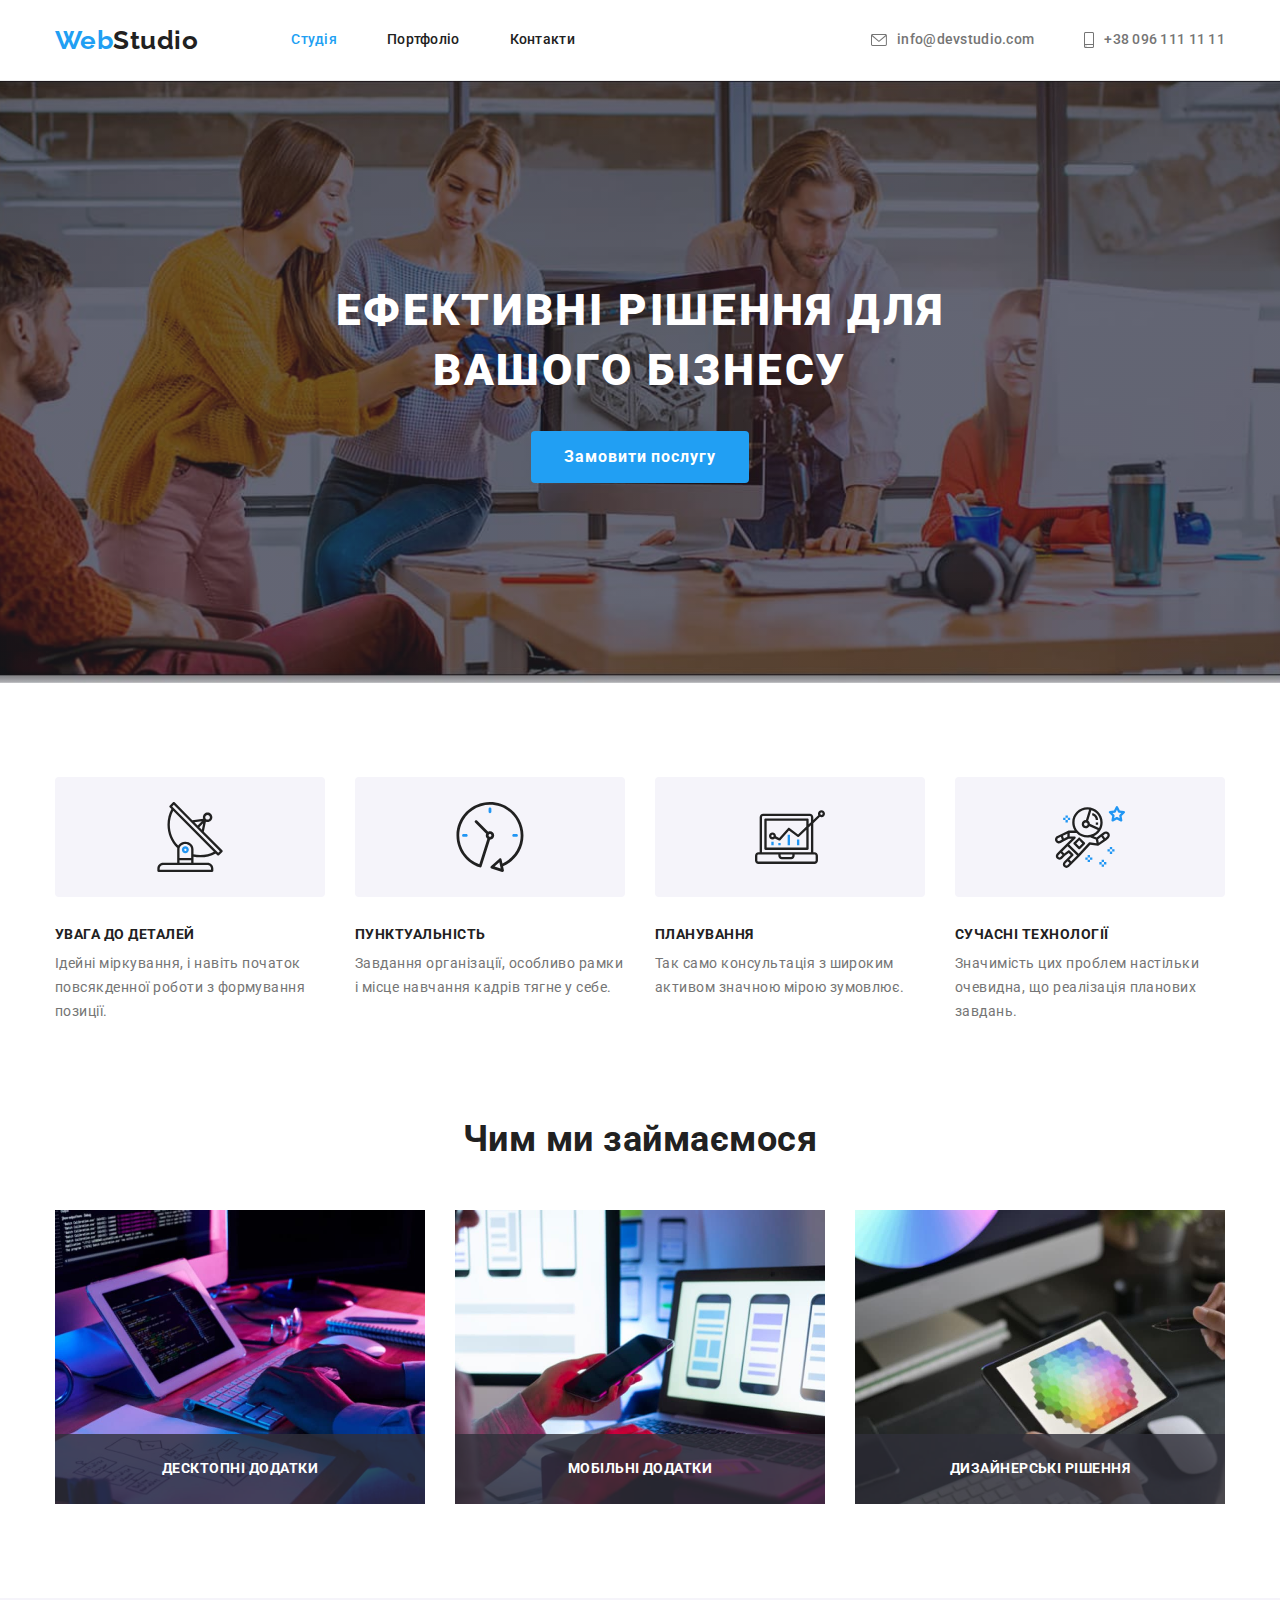
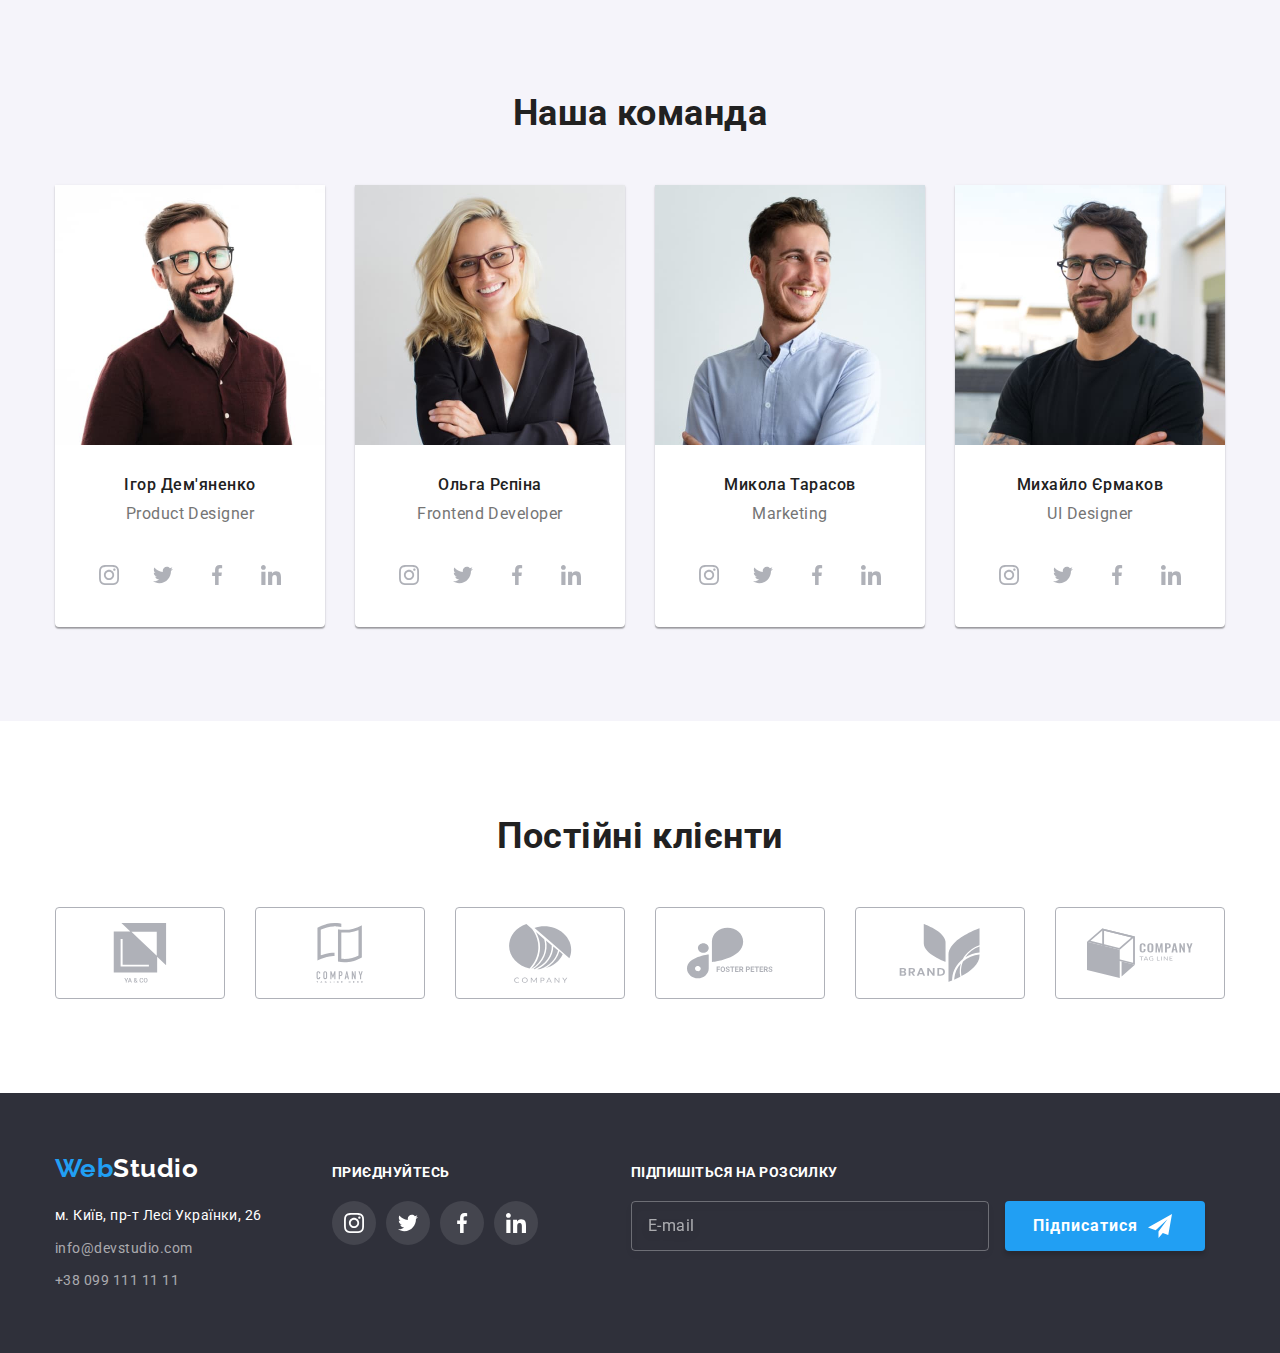
==== index.html @ 3ca6e28e "1" ====
<!DOCTYPE html>
<html lang="uk">
  <head>
    <meta charset="UTF-8" />
    <meta http-equiv="X-UA-Compatible" content="IE=edge" />
    <meta name="viewport" content="width=device-width, initial-scale=1.0" />
    <title>Document</title>
    <link
      href="https://fonts.googleapis.com/css2?family=Raleway:wght@700&family=Roboto:wght@400;500;700;900&display=swap"
      rel="stylesheet"
    />
    <link
      rel="stylesheet"
      href="https://cdnjs.cloudflare.com/ajax/libs/modern-normalize/1.1.0/modern-normalize.min.css"
    />
    <link rel="stylesheet" href="./css/style.css" />
  </head>

  <body class="body">
    <header class="header">
      <div class="container main-nav">
        <nav class="navigation">
          <a href="./index.html" lang="en" class="logo"
            >Web<span class="logo-header">Studio</span></a
          >
          <ul class="site-nav list">
            <li class="item">
              <a href="./index.html" class="link current">Студія</a>
            </li>
            <li class="item">
              <a href="./portfolio.html" class="link">Портфоліо</a>
            </li>
            <li class="item"><a href="#" class="link">Контакти</a></li>
          </ul>
        </nav>
        <ul class="auth-nav list">
          <li class="mail-item item">
            <a class="link" href="mailto:info@devstudio.com">
              <svg class="mail-icon" width="16" height="12">
                <use href="./images/symbol-defs.svg#icon-envelope"></use>
              </svg>
              info@devstudio.com</a
            >
          </li>
          <li class="smartphone-item item">
            <a class="link" href="tel:+380961111111">
              <svg class="smartphone-icon" width="10" height="16">
                <use href="./images/symbol-defs.svg#icon-smartphone"></use>
              </svg>
              +38 096 111 11 11</a
            >
          </li>
        </ul>
      </div>
    </header>
    <main>
      <!--Секція герой-->

      <section class="hero section overlay">
        <h1 class="hero-title">Ефективні рішення для вашого бізнесу</h1>
        <button type="button" class="hero-button" data-modal-open>Замовити послугу</button>
      </section>
      

      <section class="benefits section">
        <div class="container">
          <h2 class="visually-hidden">Наші переваги</h2>
          <ul class="list">
            <li class="item">
              <div class="benefits-background">
                <svg class="benefits-icon" height="70" width="70">
                  <use href="./images/symbol-defs.svg#icon-antenna"></use>
                </svg>
              </div>
              <h3 class="caption">Увага до деталей</h3>
              <p class="caption-text">
                Ідейні міркування, і навіть початок повсякденної роботи з
                формування позиції.
              </p>
            </li>
            <li class="item">
              <div class="benefits-background">
                <svg class="benefits-icon" height="70" width="70">
                  <use href="./images/symbol-defs.svg#icon-clock"></use>
                </svg>
              </div>
              <h3 class="caption">Пунктуальність</h3>
              <p class="caption-text">
                Завдання організації, особливо рамки і місце навчання кадрів
                тягне у себе.
              </p>
            </li>
            <li class="item">
              <div class="benefits-background">
                <svg class="benefits-icon" height="70" width="70">
                  <use href="./images/symbol-defs.svg#icon-diagram"></use>
                </svg>
              </div>
              <h3 class="caption">Планування</h3>
              <p class="caption-text">
                Так само консультація з широким активом значною мірою зумовлює.
              </p>
            </li>

            <li class="item">
              <div class="benefits-background">
                <svg class="benefits-icon" height="70" width="70">
                  <use href="./images/symbol-defs.svg#icon-astronaut"></use>
                </svg>
              </div>
              <h3 class="caption">Сучасні технології</h3>
              <p class="caption-text">
                Значимість цих проблем настільки очевидна, що реалізація
                планових завдань.
              </p>
            </li>
          </ul>
        </div>
      </section>

      <section class="feature section">
        <div class="container">
          <h2 class="feature-title">Чим ми займаємося</h2>

          <ul class="list">
            <li class="item">
              <div class="cover-text"><img
                src="./images/img1.jpg"
                alt="Працівник пише код на комп'ютері."
                width="370"
              />
              <p class="top-text">Десктопні додатки</p>
            </div>
            </li>
            <li class="item">
              <div class="cover-text"><img
                src="./images/img2.jpg"
                alt="Працівник займаться мобільним програмуванням."
                width="370"
              />
              <p class="top-text">Мобільні додатки</p></div>    
            </li>
            <li class="item">
              <div class="cover-text"><img
                src="./images/img3.jpg"
                alt="Працівник вибирає колір на палітрі кольорів."
                width="370"
              />
              <p class="top-text">Дизайнерські рішення</p></div>
            </li>
          </ul>
        </div>
      </section>

      <section class="team section">
        <div class="container">
          <h2 class="team-title">Наша команда</h2>
          <ul class="list">
            <li class="card">
              <img
                class="photo"
                src="./images/ihord.jpg"
                width="270"
                alt="Ігор Дем'яненко"
              />
              <h3 class="title">Ігор Дем'яненко</h3>
              <p lang="en" class="text">Product Designer</p>

              <ul class="social-link-list list">
                <li class="social-link-item">
                  <a class="social-link link" href="">
                    <svg class="social-link-icon" width="20" height="20">
                      <use href="./images/symbol-defs.svg#icon-instagram"></use>
                    </svg>
                  </a>
                </li>
                <li class="social-link-item">
                  <a class="social-link link" href="">
                    <svg class="social-link-icon" width="20" height="20">
                      <use href="./images/symbol-defs.svg#icon-twitter"></use>
                    </svg>
                  </a>
                </li>
                <li class="social-link-item">
                  <a class="social-link link" href="">
                    <svg class="social-link-icon" width="20" height="20">
                      <use href="./images/symbol-defs.svg#icon-facebook"></use>
                    </svg>
                  </a>
                </li>
                <li class="social-link-item">
                  <a class="social-link link" href="">
                    <svg class="social-link-icon" width="20" height="20">
                      <use href="./images/symbol-defs.svg#icon-linkedin"></use>
                    </svg>
                  </a>
                </li>
              </ul>
            </li>
            <li class="card">
              <img
                class="photo"
                src="./images/olharep.jpg"
                width="270"
                alt="Ольга Рєпіна"
              />
              <h3 class="title">Ольга Рєпіна</h3>
              <p lang="en" class="text">Frontend Developer</p>
              <ul class="social-link-list list">
                <li class="social-link-item">
                  <a class="social-link link" href="">
                    <svg class="social-link-icon" width="20" height="20">
                      <use href="./images/symbol-defs.svg#icon-instagram"></use>
                    </svg>
                  </a>
                </li>
                <li class="social-link-item">
                  <a class="social-link link" href="">
                    <svg class="social-link-icon" width="20" height="20">
                      <use href="./images/symbol-defs.svg#icon-twitter"></use>
                    </svg>
                  </a>
                </li>
                <li class="social-link-item">
                  <a class="social-link link" href="">
                    <svg class="social-link-icon" width="20" height="20">
                      <use href="./images/symbol-defs.svg#icon-facebook"></use>
                    </svg>
                  </a>
                </li>
                <li class="social-link-item">
                  <a class="social-link link" href="">
                    <svg class="social-link-icon" width="20" height="20">
                      <use href="./images/symbol-defs.svg#icon-linkedin"></use>
                    </svg>
                  </a>
                </li>
              </ul>
            </li>
            <li class="card">
              <img
                class="photo"
                src="./images/mykolatarasov.jpg"
                width="270"
                alt="Микола Тарасов"
              />
              <h3 class="title">Микола Тарасов</h3>
              <p lang="en" class="text">Marketing</p>
              <ul class="social-link-list list">
                <li class="social-link-item">
                  <a class="social-link link" href="">
                    <svg class="social-link-icon" width="20" height="20">
                      <use href="./images/symbol-defs.svg#icon-instagram"></use>
                    </svg>
                  </a>
                </li>
                <li class="social-link-item">
                  <a class="social-link link" href="">
                    <svg class="social-link-icon" width="20" height="20">
                      <use href="./images/symbol-defs.svg#icon-twitter"></use>
                    </svg>
                  </a>
                </li>
                <li class="social-link-item">
                  <a class="social-link link" href="">
                    <svg class="social-link-icon" width="20" height="20">
                      <use href="./images/symbol-defs.svg#icon-facebook"></use>
                    </svg>
                  </a>
                </li>
                <li class="social-link-item">
                  <a class="social-link link" href="">
                    <svg class="social-link-icon" width="20" height="20">
                      <use href="./images/symbol-defs.svg#icon-linkedin"></use>
                    </svg>
                  </a>
                </li>
              </ul>
            </li>
            <li class="card">
              <img
                class="photo"
                src="./images/myhailojerm.jpg"
                width="270"
                alt="Михайло Єрмаков"
              />
              <h3 class="title">Михайло Єрмаков</h3>
              <p lang="en" class="text">UI Designer</p>
              <ul class="social-link-list list">
                
                <li class="social-link-item">
                  <a class="social-link link" href="">
                    <svg class="social-link-icon" width="20" height="20">
                      <use href="./images/symbol-defs.svg#icon-instagram"></use>
                    </svg>
                  </a>
                </li>
                <li class="social-link-item">
                  <a class="social-link link" href="">
                    <svg class="social-link-icon" width="20" height="20">
                      <use href="./images/symbol-defs.svg#icon-twitter"></use>
                    </svg>
                  </a>
                </li>
                <li class="social-link-item">
                  <a class="social-link link" href="">
                    <svg class="social-link-icon" width="20" height="20">
                      <use href="./images/symbol-defs.svg#icon-facebook"></use>
                    </svg>
                  </a>
                </li>
                <li class="social-link-item">
                  <a class="social-link link" href="">
                    <svg class="social-link-icon" width="20" height="20">
                      <use href="./images/symbol-defs.svg#icon-linkedin"></use>
                    </svg>
                  </a>
                </li>
              </ul>
            </li>
          </ul>
        </div>
      </section>

      <section class="clients section">
        <div class="container">
          <h2 class="clients-title" lang="uk">Постійні клієнти</h2>
          <ul class="clients-list list">
            <li class="clients-item">
              <a
                class="clients-link"
                href=""
                target="_blank"
                rel="noopener noreferrer"
              >
                <svg class="clients-icon" width="106" height="60">
                  <use href="./images/symbol-defs.svg#icon-group"></use>
                </svg>
              </a>
            </li>
            <li class="clients-item">
              <a
                class="clients-link"
                href=""
                target="_blank"
                rel="noopener noreferrer"
              >
                <svg class="clients-icon" width="106" height="60">
                  <use href="./images/symbol-defs.svg#icon-group1"></use>
                </svg>
              </a>
            </li>
            <li class="clients-item">
              <a
                class="clients-link"
                href=""
                target="_blank"
                rel="noopener noreferrer"
              >
                <svg class="clients-icon" width="106" height="60">
                  <use href="./images/symbol-defs.svg#icon-group2"></use>
                </svg>
              </a>
            </li>
            <li class="clients-item">
              <a
                class="clients-link"
                href=""
                target="_blank"
                rel="noopener noreferrer"
              >
                <svg class="clients-icon" width="106" height="60">
                  <use href="./images/symbol-defs.svg#icon-group3"></use>
                </svg>
              </a>
            </li>
            <li class="clients-item">
              <a
                class="clients-link"
                href=""
                target="_blank"
                rel="noopener noreferrer"
              >
                <svg class="clients-icon" width="106" height="60">
                  <use href="./images/symbol-defs.svg#icon-group4"></use>
                </svg>
              </a>
            </li>
            <li class="clients-item">
              <a
                class="clients-link"
                href=""
                target="_blank"
                rel="noopener noreferrer"
              >
                <svg class="clients-icon" width="106" height="60">
                  <use href="./images/symbol-defs.svg#icon-group5"></use>
                </svg>
              </a>
            </li>
          </ul>
        </div>
      </section>
    </main>

    <footer class="footer">
      <div class="container footer-wrapper">
        <div class="footer-container">
          <h2 class="section-title" hidden>Наші контакти</h2>
          <a href="./index.html" lang="en" class="logo"
            >Web<span class="logo-footer">Studio</span></a
          >
          <address class="adress">
            <ul class="list">
              <li class="item">
                <a
                  class="street"
                  href="https://goo.gl/maps/CPtrU1FHBa2aNyZL9"
                  target="_blank"
                  rel="noopener noreferrer nofollow"
                  >м. Київ, пр-т Лесі Українки, 26</a
                >
              </li>
              <li class="item">
                <a
                  class="contacts"
                  href="mailto:info@example.com"
                  target="_blank"
                  rel="noopener noreferrer nofollow"
                  lang="en"
                  >info@devstudio.com</a
                >
              </li>
              <li class="item">
                <a
                  class="contacts"
                  href="tel:+380991111111"
                  target="_blank"
                  rel="noopener noreferrer nofollow"
                  >+38 099 111 11 11</a
                >
              </li>
            </ul>
          </address>
        </div>
        <div class="action">
          <p class="action-title">Приєднуйтесь</p>
          <ul class="action-list list">
            <li class="action-item">
              <a
                class="action-link"
                href=""
                target="_blank"
                rel="noopener noreferrer"
              >
                <svg class="action-icon" height="20" width="20">
                  <use href="./images/symbol-defs.svg#icon-instagram"></use>
                </svg>
              </a>
            </li>
            <li class="action-item">
              <a
                class="action-link"
                href=""
                target="_blank"
                rel="noopener noreferrer"
              >
                <svg class="action-icon" height="20" width="20">
                  <use href="./images/symbol-defs.svg#icon-twitter"></use>
                </svg>
              </a>
            </li>
            <li class="action-item">
              <a
                class="action-link"
                href=""
                target="_blank"
                rel="noopener noreferrer"
              >
                <svg class="action-icon" height="20" width="20">
                  <use href="./images/symbol-defs.svg#icon-facebook"></use>
                </svg>
              </a>
            </li>
            <li class="action-item">
              <a
                class="action-link"
                href=""
                target="_blank"
                rel="noopener noreferrer"
              >
                <svg class="action-icon" height="20" width="20">
                  <use href="./images/symbol-defs.svg#icon-linkedin"></use>
                </svg>
              </a>
            </li>
          </ul>
        </div>
        <div class="form-subscribe">
          <p class="footer-form-text">Підпишіться на розсилку</p>
          <form class="footer-form">
              <input type="email" class="footer-email-input" name="footer-email" placeholder="E-mail" required>
            <button type="submit" class="input-btn">Підписатися
              <svg class="footer-subscribe-icon" width="24" height="24">
                <use href="./images/symbol-defs.svg#icon-send"></use>
              </svg>
            </button>
          </form>
        </div>
      </div>
    </footer>

    <div class="backdrop is-hidden" data-modal>
      <div class="modal">
        <button type="button" class="modal-btn" data-modal-close>
          <svg class="modal-close-icon" width="18" height="18">
            <use href="./images/symbol-defs.svg#icon-close-black">
            </use>
          </svg>
        </button>
        <p class="modal-title">Залиште свої дані, ми вам передзвонимо</p>
        <form class="form">
          <label class="modal-label">
            <span class="input-wrap">
              <span class="modal-label-text">Ім'я</span>
            <input type="text" class="modal-input"name="user-name" required>
            <svg class="modal-input-icon" width="18" height="18">
              <use href="./images/symbol-defs.svg#icon-person-input"></use>
            </svg>
            </span>
            
          </label>
          <label class="modal-label">
            <span class="input-wrap">
              <span class="modal-label-text">Телефон</span>
            <input type="tel" class="modal-input"name="user-phone" required>
            <svg class="modal-input-icon" width="18" height="18">
              <use href="./images/symbol-defs.svg#icon-phone-input"></use>
            </svg>
            </span>
            
          </label>
          <label class="modal-label">
            <span class="input-wrap">
              <span class="modal-label-text">Пошта</span>
            <input type="email" class="modal-input"name="user-email" required>
            <svg class="modal-input-icon" width="18" height="18">
              <use href="./images/symbol-defs.svg#icon-email-input"></use>
            </svg>
            </span>
          </label>
          <label class="modal-label">
            <span class="modal-label-text">Коментар</span>
            <textarea name="user-text" placeholder="Введіть текст" class="modal-comment"></textarea>

            <input type="checkbox" class="input-check visually-hidden" name="policy" value="true" id="privacy">
            <label for="privacy" class="check-text">
              <span class="check-wrap">
                <svg class="check-icon" width="16" height="15">
                <use href="./images/symbol-defs.svg#icon-check"></use>
              </svg>
            </span>Погоджуюся з розсилкою та приймаю<span class="accent-check-text"> Умови договору </span></label>
          </label>

          <button type="submit" class="modal-submit-btn">Відправити</button>
        </form>
      </div>
    </div>
    <script src="./js/modal.js"></script>
  </body>
</html>
---- css/style.css ----
/* колір основного тексту #212121 */
/* другорядний колір тексту #757575 */
/* білий колір тексту #FFFFFF  */
/*синый колір тексту (акцент) #2196F3 */
/* колір фону навігації #FFFFFF */
/* колір фону секції герой #2F303A*/
/* колір фону чим ми займаємося #F5F5F5 */
/* колір фону наша команда #F5F4FA */
/* колір фону футера #2F303A*/
/* колір фону кнопки-герой #2196F3 */
/* колір фону кнопки-герой при hover & focus #188CE8 */

/* кастомні властивості(root), або CSS змінні.
В них можназберігати певні значення.
Додаються на початку документа
(для зручності зміни кольорів або іншого,
 шоб не змінювати це вручну) */

/*  letter-spacing for main page
 nav-0.02em;
 hero-0.06em;
 main-0.03em;
 footer-0.03em;
 
 letter-spacing for portfolio
 nav-0.02em;
 main-0.03em;
 footer-0.03em;
 */

/* Набір шрифтів 
 Robotto
 400
 500
 700
 900 */
/* --------------------CSS ЗМІННІ---------------------------- */
:root {
  --primary-text-color: #212121;
  --title-text-color: #757575;
  --accent-color: #219ff3;
  --background-color: #ffffff;
  --footer-text-color: #2f303a;
  --hero-background-color: #2f303a;
  --hero-text-color: #ffffff;
  --logo-white-text-color: #ffffff;
  --contacts-text-color: rgba(255, 255, 255, 0.6);
  --team-background-color: #f5f4fa;
  --hover-hero-button: #188ce8;
  --outline-color: 2px solid tomato;
  --header-border-bottom: #ececec;
  --timing-function: 250ms cubic-bezier(0.4, 0, 0.2, 1);
}

.body {
  font-family: "Roboto", sans-serif;
  background-color: var(--background-color);
  color: var(--primary-text-color);
  letter-spacing: 0.03em;
}

html {
  box-sizing: border-box;
}

img {
  display: block;
}

h1,
h2,
h3,
h4,
p,
ul,
li {
  margin: 0;
  padding: 0;
}

img {
  display: block;
}
/* ---------------------------------------------------------------------------

-------------СТИЛЬ-УТИЛІТА ДЛЯ ПРИБИРАННЯ КРАПОК В СПИСКАХ-------------------- */
.list {
  list-style: none;
  /* ---------------- Скидаємо автоматичні марджіни іпаллінги--------- */
  padding: 0;
  margin: 0;
}
/* ------------------------------------------------------------------------

------------------ПАТТЕРН ДЛЯ ПРИХОВУВАННЯ ЗАГОЛОВКІВ------------------------ */
.visually-hidden {
  position: absolute;
  white-space: nowrap;
  width: 1px;
  height: 1px;
  overflow: hidden;
  border: 0;
  padding: 0;
  clip: rect(0 0 0 0);
  clip-path: inset(50%);
  margin: -1px;
}

.container {
  margin-left: auto;
  margin-right: auto;
  width: 1200px;
  padding: 0 15px 0 15px;
  /* outline: var(--outline-color); */
}

.section {
  padding-top: 94px;
  padding-bottom: 94px;
}
/* ------------------------------------------------------------------------

---------------СТИЛІЗАЦІЯ ЛОГОТИПУ----------------------------------------- */
.logo {
  color: var(--accent-color);
  font-family: "Raleway", sans-serif;
  font-weight: 700;
  font-size: 26px;
  line-height: 1.19;
  text-decoration: none;
}
/* -------------------------------------------------------------------------

-------------------НАДАННЯ ЛОГО РІЗНИХ КОЛЬОРІВ---------------------------- */

.logo-header {
  color: var(--primary-text-color);
}
.logo-footer {
  color: var(--logo-white-text-color);
}
/* ---------------------------------------------------------------------------

-------------------НАВІГАЦІЯ ПО САЙТУ-------------------------------------- */

.main-nav {
  display: flex;
  align-items: center;
}

.navigation {
  display: flex;
  align-items: center;
}

.site-nav {
  display: flex;
  margin-left: 93px;
}

.site-nav .link {
  display: block;
  padding: 32px 0 32px 0;
  color: var(--primary-text-color);
  font-weight: 500;
  font-size: 14px;
  line-height: 1.14;
  letter-spacing: 0.02em;
  text-decoration: none;
  transition: var(--timing-function);
}

.site-nav .link.current {
  position: relative;
  color: var(--accent);
}

.link.current::after {
  content: "";
  position: absolute;
  bottom: 0;
  right: 0;
  width: 100%;
  height: 4px;
  background-color: var(--accent-color);
  border-radius: 2px;
  transform: scaleX(0);
  transition: transform var(--timing-function);
}
.link.current:hover::after,
.link.current:focus::after {
  transform: scaleX(1);
}

.site-nav .item:not(:last-child) {
  margin-right: 50px;
}

.auth-nav {
  display: flex;
  margin-left: auto;
}
.auth-nav .item:not(:last-child) {
  margin-right: 50px;
}

.mail-icon {
  fill: currentColor;
  margin-right: 10px;
}

.smartphone-icon {
  fill: currentColor;
  margin-right: 10px;
}

.site-nav .link:hover,
.site-nav .link:focus {
  color: var(--accent-color);
}

.site-nav .link.current {
  color: var(--accent-color);
}

.header {
  border-bottom: 1px solid var(--header-border-bottom);
}

.auth-nav .link {
  display: flex;
  align-items: center;
  color: var(--title-text-color);
  font-weight: 500;
  font-size: 14px;
  line-height: 1.14;
  letter-spacing: 0.02em;
  text-decoration: none;
  transition: var(--timing-function);
}
.auth-nav .link:hover,
.auth-nav .link:focus {
  color: var(--accent-color);
}

/* ----------------------------------------------------------------------------

---------------------MAIN SECTION-HERO BUTTON-HERO----------------------------------------------------- */

.hero {
  padding: 200px 0 200px 0;

  background-color: var(--hero-background-color);
  text-align: center;
}
.overlay {
  max-width: 1600px;
  margin-left: auto;
  margin-right: auto;
  background-image: linear-gradient(
      to right,
      rgba(47, 48, 58, 0.4),
      rgba(47, 48, 58, 0.4)
    ),
    url(../images/Img\ hero\ .jpg);
  background-repeat: no-repeat;
  background-position: center;
  background-size: cover;
}

.hero-title {
  margin: 0 auto;
  margin-bottom: 30px;
  max-width: 696px;

  color: var(--hero-text-color);
  font-weight: 900;
  font-size: 44px;
  line-height: 1.36;
  letter-spacing: 0.06em;
  text-transform: uppercase;
}

/* Кнопка-герой */

.hero-button {
  display: inline-block;
  min-width: 216px;
  border: 1px solid transparent;
  border-color: transparent;
  border-radius: 4px;
  padding: 10px 32px;

  text-align: center;
  font-family: inherit;
  background-color: var(--accent-color);
  color: var(--hero-text-color);
  font-weight: 700;
  font-size: 16px;
  line-height: 1.87;
  letter-spacing: 0.06em;
  cursor: pointer;
  text-decoration: none;
  transition: var(--timing-function);
}
.hero-button:hover,
.hero-button:focus {
  background-color: var(--hover-hero-button);
}

/* ---------- "НАШІ ПЕРЕВАГИ"-------------------------------- */

.benefits .list {
  display: flex;
  flex-wrap: wrap;
  margin-right: -30px;
}

.benefits-background {
  display: flex;
  height: 120px;
  width: 270px;
  background-size: contain;
  background-color: #f5f4fa;
  border-radius: 4px;
  margin-bottom: 30px;
  align-items: center;
  justify-content: center;
}

.benefits .item {
  flex-basis: calc(100% / 4 - 30px);
  margin-right: 30px;
}

.benefits .item:last-child {
  margin-right: 0;
}

.caption {
  margin-bottom: 10px;
  font-weight: 700;
  font-size: 14px;
  line-height: 1.14;
  text-transform: uppercase;
}

.caption-text {
  font-size: 14px;
  line-height: 1.71;
  color: var(--title-text-color);
}

/* ----------------------------------------------------------------------------

----------------------Чим ми займаємося----------------------------- */
.feature.section {
  padding-top: 0;
}

.feature .list {
  display: flex;
}

.feature .item {
  max-width: 370px;
  margin-right: 30px;
}

.feature .item:last-child {
  margin-right: 0;
}

.feature-title,
.team-title {
  margin-bottom: 50px;
  text-align: center;
  color: var(--primary-text-color);
  font-weight: 700;
  font-size: 36px;
  line-height: 1.17;
}

.cover-text {
  position: relative;
  overflow: hidden;
}
.top-text {
  position: absolute;
  width: 370px;
  min-height: 70px;
  background-color: rgba(47, 48, 58, 0.8);
  color: #ffffff;
  font-weight: 700;
  font-size: 14px;
  line-height: 1.14;
  text-align: center;
  text-transform: uppercase;
  padding: 27px 0;
  transform: translateY(-100%);
}
/* -----------------------------------------------------------------------

---------------------Наша команда------------------------------------------ */

.team {
  background-color: var(--team-background-color);
  text-align: center;
}

.team .list {
  display: flex;
}

.team .card {
  background-color: var(--team-background-color);
}

.team .card:not(:last-child) {
  margin-right: 30px;
}

.team .card {
  background-color: var(--background-color);
  box-shadow: 0px 1px 3px rgb(0 0 0 / 12%), 0px 1px 1px rgb(0 0 0 / 14%),
    0px 2px 1px rgb(0 0 0 / 20%);
  border-radius: 0px 0px 4px 4px;
}

.card .photo {
  margin-bottom: 30px;
}
.card .text {
  padding-bottom: 30px;
}
.card.title {
  margin-bottom: 10px;
}

.title {
  font-weight: 500;
  font-size: 16px;
  line-height: 1.19;
  margin-bottom: 10px;
}

.text {
  color: var(--title-text-color);
  font-size: 16px;
  line-height: 1.19;
}

.social-link-list {
  display: flex;
  gap: 10px;
  justify-content: center;
  padding-bottom: 30px;
}
.social-link-item {
  width: 44px;
  height: 44px;
}

.social-link {
  display: flex;
  justify-content: center;
  align-items: center;
  width: 100%;
  height: 100%;
  border-radius: 50%;
  color: #afb1b8;
  transition: var(--timing-function);
}

.social-link-icon {
  fill: currentColor;
}

.social-link:hover,
.social-link:focus {
  background-color: var(--accent-color);
  color: var(--background-color);
}

/* -----------------------Наші клієнти-------------------- */

.clients-title {
  font-weight: 700;
  font-size: 36px;
  line-height: 1.17;
  text-align: center;
  margin-bottom: 50px;
}

.clients-list {
  display: flex;
  justify-content: center;
  gap: 30px;
}
.clients-link {
  display: flex;
  justify-content: center;
  width: 170px;
  height: 92px;
  align-items: center;
  border: 1px solid #afb1b8;
  border-radius: 4px;
  cursor: pointer;
  transition: var(--timing-function);
}

.clients-icon {
  fill: #afb1b8;
  transition: var(--timing-function);
}

.clients-link:hover .clients-icon,
.clients-link:focus .clients-icon {
  fill: var(--accent-color);
}

.clients-link:hover,
.clients-link:focus {
  border-color: var(--accent-color);
}
/* -------------------- Портфоліо----------------------------- */

.portfolio .section {
  background-color: var(--background-color);
}

.button-list {
  display: flex;
  justify-content: center;
  margin-bottom: 50px;
}

.button-list .item:not(:last-child) {
  margin-right: 8px;
}

.button {
  display: inline-block;
  border: 1px solid transparent;
  border-color: transparent;
  border-radius: 4px;
  text-align: center;
  padding: 6px 22px;

  font-family: inherit;
  background-color: var(--team-background-color);
  font-size: 16px;
  line-height: 1.62;
  font-weight: 500;
  letter-spacing: 0.06em;
  cursor: pointer;
  transition: var(--timing-function);
}

.button:hover,
.button:focus {
  background-color: var(--accent-color);
  color: var(--background-color);
}

.filters-title {
  font-weight: 700;
  font-size: 18px;
  line-height: 2;
  letter-spacing: 0.06em;
  margin-bottom: 4px;
}

.filters-text {
  font-size: 16px;
  line-height: 1.87;
  color: var(--title-text-color);
}

.portfolio-list {
  display: flex;
  flex-wrap: wrap;
  gap: 30px;
}

.portfolio-border {
  border: 1px solid #eeeeee;
  border-top: none;
  padding: 20px 24px;
}
.filters {
  display: block;
  text-decoration: none;
  color: var(--primary-text-color);
  transition: var(--timing-function);
}

.overlay-text-wrap {
  position: relative;
  overflow: hidden;
}

.overlay-text {
  position: absolute;
  top: 0;
  left: 0;
  height: 100%;

  font-size: 18px;
  line-height: 1.56;
  color: var(--background-color);
  background-color: rgba(33, 150, 243, 0.9);
  padding: 63px 24px;

  transform: translateY(100%);
  transition: transform 250ms cubic-bezier(0.4, 0, 0.2, 1);
  overflow: auto;
}

.portfolio-card:hover .overlay-text {
  transform: translateY(0);
}

.filters:hover,
.filters:focus {
  box-shadow: 0px 1px 1px rgba(0, 0, 0, 0.12), 0px 4px 4px rgba(0, 0, 0, 0.06),
    1px 4px 6px rgba(0, 0, 0, 0.16);
}
/* -------------------------------------------------------------------------- */
/* ---------------------Секція з адресами FOOTER------------------ */
.footer-wrapper {
  display: flex;
  align-items: baseline;
}

.footer {
  background-color: var(--footer-text-color);
  padding-top: 60px;
  padding-bottom: 60px;
}

.footer .logo {
  padding-bottom: 0;
  padding-top: 0;
  display: inline-block;
  margin-bottom: 20px;
  margin-right: 0;
}
.footer .item:not(:last-child) {
  margin-bottom: 9px;
}
.adress .street {
  font-style: normal;
  font-size: 14px;
  line-height: 1.71;
  color: var(--background-color);
  text-decoration: none;
}
.street {
  transition: var(--timing-function);
}
.contacts {
  transition: var(--timing-function);
}

.street:hover,
.street:focus {
  color: var(--accent-color);
}

.adress .contacts {
  font-style: normal;
  font-size: 14px;
  line-height: 1.71;
  color: var(--contacts-text-color);
  text-decoration: none;
}
.contacts:hover,
.contacts:focus {
  color: var(--accent-color);
}

.action {
  width: 206px;
  margin-left: 70px;
}
.action-title {
  font-weight: 700;
  font-size: 14px;
  line-height: 1.14;
  text-transform: uppercase;
  color: var(--logo-white-text-color);
  margin-bottom: 20px;
}
.action-list {
  display: flex;
  gap: 10px;
}

.action-link {
  display: flex;
  justify-content: center;
  align-items: center;
  margin-bottom: 0;
  width: 44px;
  height: 44px;
  background-color: rgba(255, 255, 255, 0.1);
  border-radius: 50%;
  cursor: pointer;
  transition: var(--timing-function);
}

.action-icon {
  fill: var(--background-color);
}

.action-link:hover,
.action-link:focus {
  background-color: var(--accent-color);
}

.form-subscribe{
  margin-left: 93px;
}

.footer-form {
  margin-top: 20px;
}

.footer-form-text {
font-weight: 700;
font-size: 14px;
line-height: 1.14;
text-transform: uppercase;
color: var(--hero-text-color);
}

.footer-email-input {
width:358px ;
height: 50px;
background-color: transparent;
color: #FFFFFF;
padding-left: 16px;
border: 1px solid rgba(255, 255, 255, 0.3);
filter: drop-shadow(0px 4px 4px rgba(0, 0, 0, 0.15));
border-radius: 4px;
outline: transparent;
 cursor: pointer;
 transition: border-color var(--timing-function);
}

.footer-email-input:focus,
.footer-email-input:hover {
  border:1px solid var(--accent-color);
}

.footer-email-input::placeholder{
font-size: 16px;
line-height: 1.25;
align-items: center;
letter-spacing: 0.03em;
color: rgba(255, 255, 255, 0.6);
}


.input-btn {
 min-width:200px ;
 height:50px;
 padding: 10px 28px;
 margin-left: 12px;
font-weight: 700;
font-size: 16px;
line-height: 1.88;
display: inline-flex;
align-items: center;
text-align: center;
letter-spacing: 0.06em;
color: #FFFFFF;
background-color: var(--accent-color);
box-shadow: 0px 4px 4px rgba(0, 0, 0, 0.15);
border-radius: 4px;
border: none;
cursor: pointer;
transition: background-color var(--timing-function);
}

.input-btn:hover,
.input-btn:focus {
  background-color: #188ce8;
}

.footer-subscribe-icon {
  margin-left: 10px;
  fill:#fff

}

/* -------------------------------------------------------------------- */

/* ------------------Модальне вікно--------------------------------- */

.backdrop {
  position: fixed;
  width: 100%;
  height: 100%;
  top: 0;
  background-color: rgba(47, 48, 58, 0.4);
  transition: opacity 500ms linear, visibility 500ms linear;
}
.modal-title {
  font-family: 'Roboto';
  font-weight: 700;
  font-size: 20px;
  line-height: 1.15;
  text-align: center;
  letter-spacing: 0.03em;
 margin-bottom:12px ;
}
.modal {
  position: absolute;
  width: 528px;
  min-height: 581px;
  background-color: #fff;
  border-radius: 4px;
  top: 50%;
  left: 50%;
  transform: translate(-50%, -50%);
  transition: transform 500ms linear;
  padding: 40px;
}

.input-wrap {
  position: relative;
}

.modal-input {
 position: relative;
width: 448px;
 height: 40px;
 border:1px solid rgba(33, 33, 33, 0.2);
 border-radius: 4px;
 padding-left: 42px;
 margin-top: 4px;
 outline: transparent;
 cursor: pointer;
 transition: border-color var(--timing-function);
 justify-content: center;
 align-items: center;
}

.modal-input:focus {
border:1px solid var(--accent-color);
}

.modal-input:focus + .modal-input-icon {
  fill: var(--accent-color);
}

.modal-input-icon {
  position: absolute;
  top: 50%;
  transform: translateY(-50%);
  left: 12px;
  
}

.modal-label-text {
font-size: 12px;
line-height: 1.16;
letter-spacing: 0.01em;
color:var(--title-text-color);
}

.modal-comment {
  width: 448px;
  height: 120px;
  border:1px solid rgba(33, 33, 33, 0.2);
  border-radius: 4px;
  resize: none;
  padding: 12px 16px;
  margin-top: 4px;
  margin-bottom: 20px;
  cursor: pointer;
  outline: transparent;
  transition: border-color var(--timing-function);

}

.modal-comment:focus {
border: 1px solid var(--accent-color);
}

.modal-comment::placeholder {
font-size: 12px;
line-height: 14px;
letter-spacing: 0.01em;
color: rgba(117, 117, 117, 0.5);
}

.check-text {
font-size: 14px;
line-height: 1.71;
color:var(--title-text-color);
display: flex;
align-items:center;
margin-bottom: 30px;
justify-content: center;
}

.check-text .check-wrap {
  width:16px;
  height: 15px;
  border: 2px solid rgba(33, 33, 33, 1);
  border-radius: 2px;
  margin-right: 8.38px;
  display: flex;
  text-align: center;
  justify-content: center;
  fill: transparent;
}


/* .input-check {
  margin-bottom: 30px;
  display: flex;
  justify-content: center;
} */

.input-check:checked + .check-text .check-wrap {
  background-color: var(--accent-color);
  border-color: transparent;
  fill: #fff;
}

.input-check:focus + .check-text .check-wrap {
  border-color: var(--accent-color);
 
}

/* .check-text::before {
  content: "";
  width:16px;
  height: 15px;
  border: 2px solid rgba(33, 33, 33, 1);
  border-radius: 2px;
  margin-right: 8.38px;
}

.input-check:checked + .check-text::before {
background-color: var(--accent-color);
background-image: url(../images/Check.svg);
border-color: transparent;
background-position: center;
background-repeat: no-repeat;
} */

.accent-check-text {
  color: var(--accent-color);
  text-decoration-line: underline;
}

.modal-btn {
  width: 30px;
  height: 30px;
  border: 1px solid rgba(0, 0, 0, 0.1);
  border-radius: 50%;
  background-color: var(--background-color);
  position: absolute;
  top: 8px;
  right: 8px;
  display: flex;
  align-items: center;
  justify-content: center;
  padding: 0;
  cursor: pointer;
}

.modal-close-icon:hover,
.modal-close-icon:focus {
  fill:var(--accent-color)
}

.modal-submit-btn {
  min-width:200px ;
  height:50px ;
font-weight: 700;
font-size: 16px;
line-height: 1.88;
letter-spacing: 0.06em;
  background-color:var(--accent-color);
  border: transparent;
  box-shadow: 0px 4px 4px rgba(0, 0, 0, 0.15);
  border-radius: 4px;
  color: var(--hero-text-color);
  cursor: pointer;
  padding: 10px 52px;
  margin: 0 auto;
  display: block;
}

/* --------------Патерн для пприховування елементів-------------- */
.is-hidden {
  opacity: 0;
  visibility: hidden;
  pointer-events: none;
}
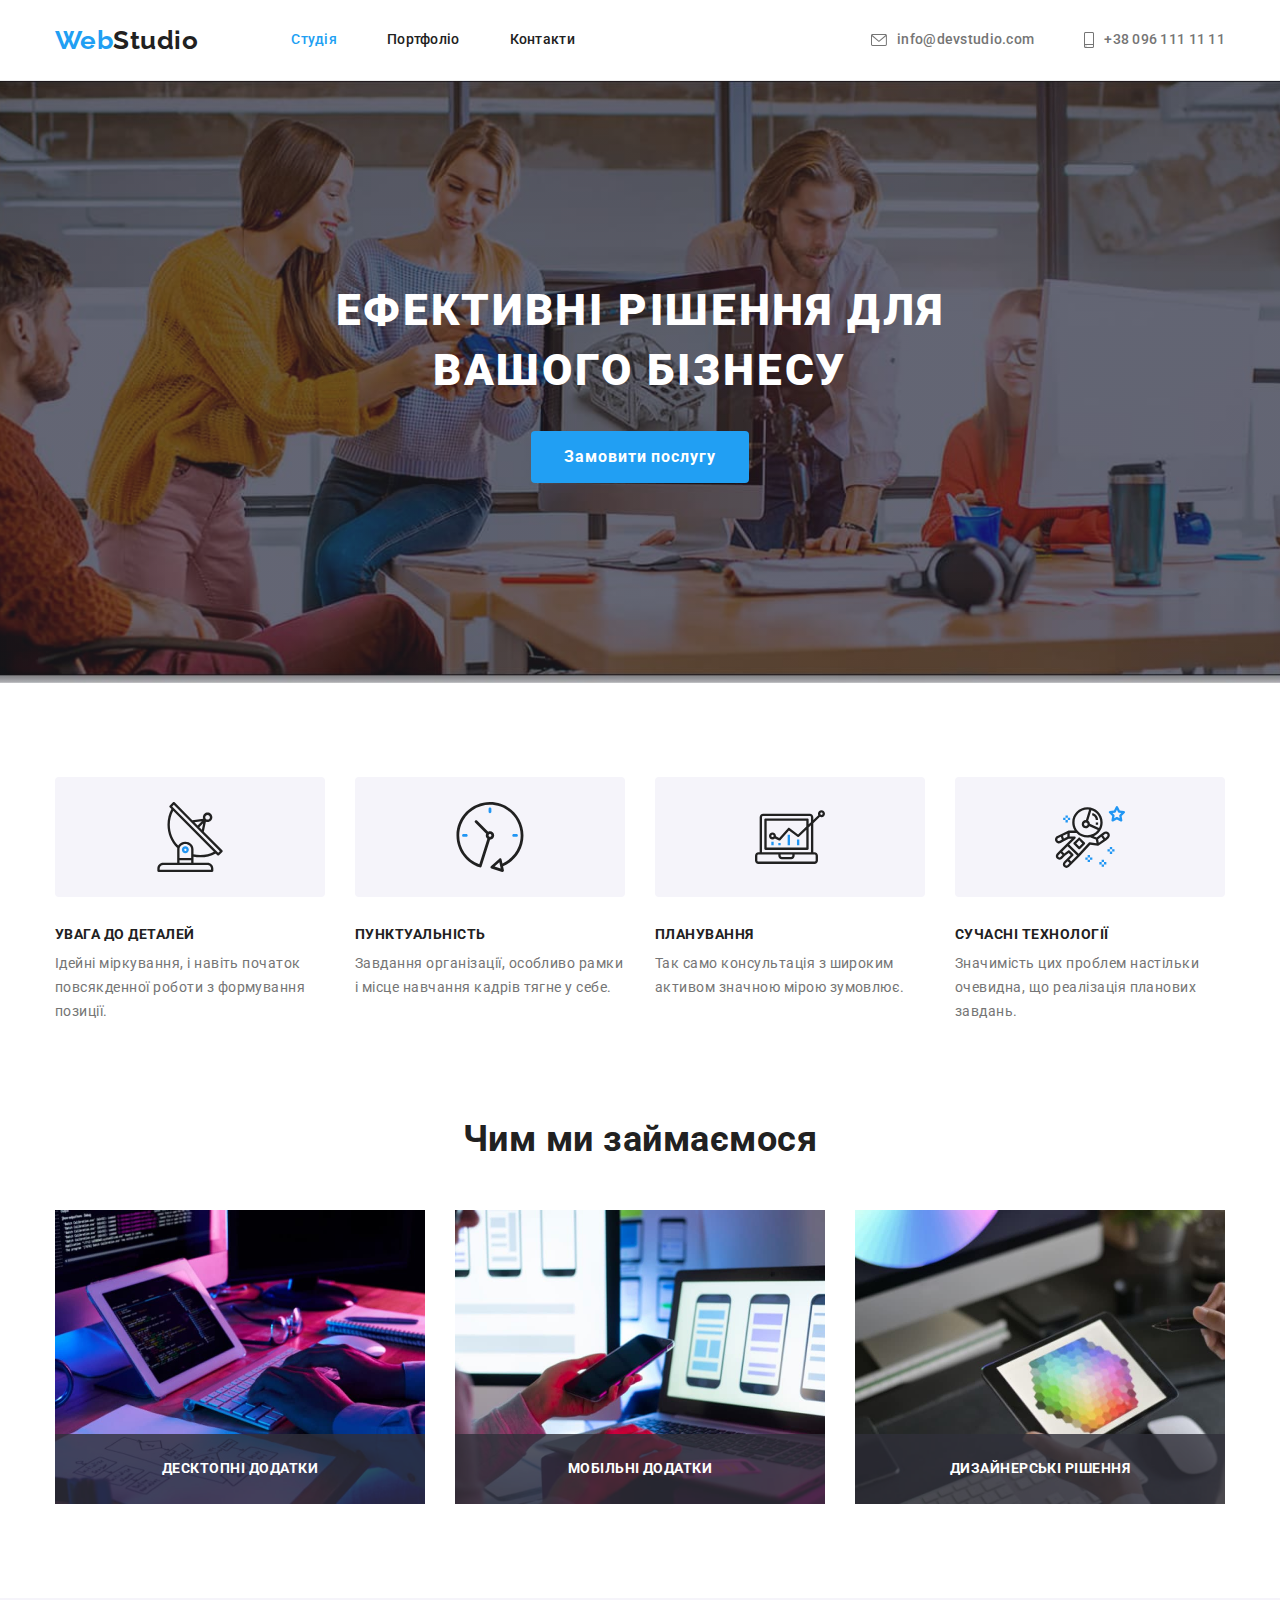
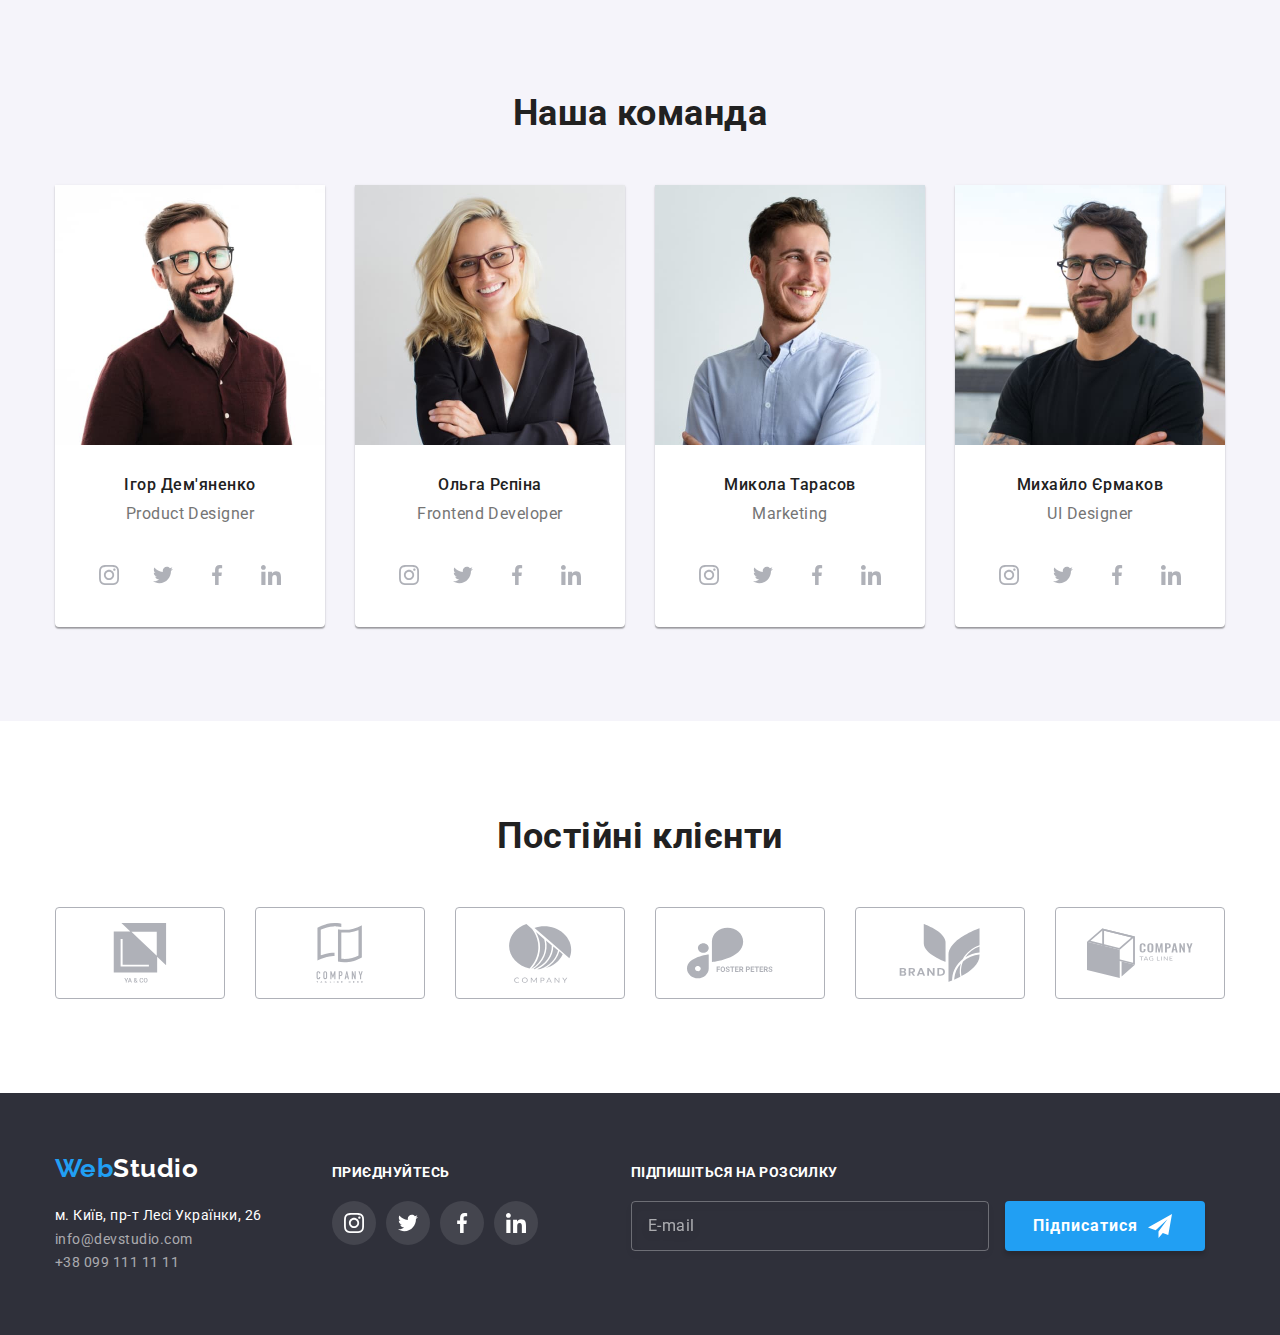
==== commit 650e5df5: "add sass" ====
--- a/index.html
+++ b/index.html
@@ -13,7 +13,8 @@
       rel="stylesheet"
       href="https://cdnjs.cloudflare.com/ajax/libs/modern-normalize/1.1.0/modern-normalize.min.css"
     />
-    <link rel="stylesheet" href="./css/style.css" />
+
+    <link rel="stylesheet" href="./css/main.min.css" />
   </head>
 
   <body class="body">
--- a/css/main.min.css
+++ b/css/main.min.css
@@ -0,0 +1 @@
+:root{--primary-text-color: #212121;--title-text-color: #757575;--accent-color: #219ff3;--background-color: #ffffff;--footer-text-color: #2f303a;--hero-background-color: #2f303a;--hero-text-color: #ffffff;--logo-white-text-color: #ffffff;--contacts-text-color: rgba(255, 255, 255, 0.6);--team-background-color: #f5f4fa;--hover-hero-button: #188ce8;--outline-color: 2px solid tomato;--header-border-bottom: #ececec;--timing-function: 250ms cubic-bezier(0.4, 0, 0.2, 1)}h1,h2,h3,h4,p,ul,li{margin:0;padding:0}img{display:block}.list{list-style:none}.link{text-decoration:none}.body{font-family:"Roboto",sans-serif;background-color:var(--background-color);color:var(--primary-text-color);letter-spacing:.03em}html{box-sizing:border-box}.visually-hidden{position:absolute;white-space:nowrap;width:1px;height:1px;overflow:hidden;border:0;padding:0;clip:rect(0 0 0 0);-webkit-clip-path:inset(50%);clip-path:inset(50%);margin:-1px}.container{margin-left:auto;margin-right:auto;width:1200px;padding:0 15px}.backdrop{position:fixed;width:100%;height:100%;top:0;background-color:rgba(47,48,58,.4);transition:opacity 500ms linear,visibility 500ms linear}.modal-title{font-family:"Roboto";font-weight:700;font-size:20px;line-height:1.15;text-align:center;letter-spacing:.03em;margin-bottom:12px}.modal{position:absolute;width:528px;min-height:581px;background-color:#fff;border-radius:4px;top:50%;left:50%;transform:translate(-50%, -50%);transition:transform 500ms linear;padding:40px}.is-hidden{opacity:0;visibility:hidden;pointer-events:none}.input-wrap{position:relative}.modal-input{position:relative;width:448px;height:40px;border:1px solid rgba(33,33,33,.2);border-radius:4px;padding-left:42px;margin-top:4px;outline:rgba(0,0,0,0);cursor:pointer;transition:border-color var(--timing-function);justify-content:center;align-items:center}.modal-input:focus{border:1px solid var(--accent-color)}.modal-input-icon{position:absolute;top:50%;transform:translateY(-50%);left:12px}.modal-input:focus+.modal-input-icon{fill:var(--accent-color)}.modal-label-text{font-size:12px;line-height:1.16;letter-spacing:.01em;color:var(--title-text-color)}.modal-comment{width:448px;height:120px;border:1px solid rgba(33,33,33,.2);border-radius:4px;resize:none;padding:12px 16px;margin-top:4px;margin-bottom:20px;cursor:pointer;outline:rgba(0,0,0,0);transition:border-color var(--timing-function)}.modal-comment:focus{border:1px solid var(--accent-color)}.modal-comment::-moz-placeholder{font-size:12px;line-height:14px;letter-spacing:.01em;color:rgba(117,117,117,.5)}.modal-comment:-ms-input-placeholder{font-size:12px;line-height:14px;letter-spacing:.01em;color:rgba(117,117,117,.5)}.modal-comment::placeholder{font-size:12px;line-height:14px;letter-spacing:.01em;color:rgba(117,117,117,.5)}.check-text{font-size:14px;line-height:1.71;color:var(--title-text-color);display:flex;align-items:center;margin-bottom:30px;justify-content:center}.check-text .check-wrap{width:16px;height:15px;border:2px solid #212121;border-radius:2px;margin-right:8.38px;display:flex;text-align:center;justify-content:center;fill:rgba(0,0,0,0)}.input-check:checked+.check-text .check-wrap{background-color:var(--accent-color);border-color:rgba(0,0,0,0);fill:#fff}.input-check:focus+.check-text .check-wrap{border-color:var(--accent-color)}.accent-check-text{color:var(--accent-color);-webkit-text-decoration-line:underline;text-decoration-line:underline}.modal-btn{width:30px;height:30px;border:1px solid rgba(0,0,0,.1);border-radius:50%;background-color:var(--background-color);position:absolute;top:8px;right:8px;display:flex;align-items:center;justify-content:center;padding:0;cursor:pointer}.modal-close-icon:hover,.modal-close-icon:focus{fill:var(--accent-color)}.modal-submit-btn{min-width:200px;height:50px;font-weight:700;font-size:16px;line-height:1.88;letter-spacing:.06em;background-color:var(--accent-color);border:rgba(0,0,0,0);box-shadow:0px 4px 4px rgba(0,0,0,.15);border-radius:4px;color:var(--hero-text-color);cursor:pointer;padding:10px 52px;margin:0 auto;display:block}.section{padding-top:94px;padding-bottom:94px}.logo{color:var(--accent-color);font-family:"Raleway",sans-serif;font-weight:700;font-size:26px;line-height:1.19;text-decoration:none}.main-nav{display:flex;align-items:center}.navigation{display:flex;align-items:center}.site-nav{display:flex;margin-left:93px}.site-nav .item:not(:last-child){margin-right:50px}.site-nav .link:hover,.site-nav .link:focus{color:var(--accent-color)}.site-nav .link{display:block;padding:32px 0 32px 0;color:var(--primary-text-color);font-weight:500;font-size:14px;line-height:1.14;letter-spacing:.02em;text-decoration:none;transition:var(--timing-function)}.site-nav .link.current{position:relative;color:var(--accent)}.link.current::after{content:"";position:absolute;bottom:0;right:0;width:100%;height:4px;background-color:var(--accent-color);border-radius:2px;transform:scaleX(0);transition:transform var(--timing-function)}.link.current:hover::after,.link.current:focus::after{transform:scaleX(1)}.auth-nav{display:flex;margin-left:auto}.auth-nav .item:not(:last-child){margin-right:50px}.auth-nav .link:hover,.auth-nav .link:focus{color:var(--accent-color)}.mail-icon{fill:currentColor;margin-right:10px}.smartphone-icon{fill:currentColor;margin-right:10px}.site-nav .link.current{color:var(--accent-color)}.header{border-bottom:1px solid var(--header-border-bottom)}.auth-nav .link{display:flex;align-items:center;color:var(--title-text-color);font-weight:500;font-size:14px;line-height:1.14;letter-spacing:.02em;text-decoration:none;transition:var(--timing-function)}.logo-header{color:var(--primary-text-color)}.hero{padding:200px 0 200px 0;background-color:var(--hero-background-color);text-align:center}.overlay{max-width:1600px;margin-left:auto;margin-right:auto;background-image:linear-gradient(to right, rgba(47, 48, 58, 0.4), rgba(47, 48, 58, 0.4)),url(../images/Img\ hero\ .jpg);background-repeat:no-repeat;background-position:center;background-size:cover}.hero-title{margin:0 auto;margin-bottom:30px;max-width:696px;color:var(--hero-text-color);font-weight:900;font-size:44px;line-height:1.36;letter-spacing:.06em;text-transform:uppercase}.hero-button{display:inline-block;min-width:216px;border:1px solid rgba(0,0,0,0);border-color:rgba(0,0,0,0);border-radius:4px;padding:10px 32px;text-align:center;font-family:inherit;background-color:var(--accent-color);color:var(--hero-text-color);font-weight:700;font-size:16px;line-height:1.87;letter-spacing:.06em;cursor:pointer;text-decoration:none;transition:var(--timing-function)}.hero-button:hover,.hero-button:focus{background-color:var(--hover-hero-button)}.benefits .list{display:flex;flex-wrap:wrap;margin-right:-30px}.benefits-background{display:flex;height:120px;width:270px;background-size:contain;background-color:#f5f4fa;border-radius:4px;margin-bottom:30px;align-items:center;justify-content:center}.benefits .item{flex-basis:calc(25% - 30px);margin-right:30px}.benefits .item:last-child{margin-right:0}.caption{margin-bottom:10px;font-weight:700;font-size:14px;line-height:1.14;text-transform:uppercase}.caption-text{font-size:14px;line-height:1.71;color:var(--title-text-color)}.feature.section{padding-top:0}.feature .list{display:flex}.feature .item{max-width:370px;margin-right:30px}.feature .item:last-child{margin-right:0}.feature-title,.team-title{margin-bottom:50px;text-align:center;color:var(--primary-text-color);font-weight:700;font-size:36px;line-height:1.17}.cover-text{position:relative;overflow:hidden}.top-text{position:absolute;width:370px;min-height:70px;background-color:rgba(47,48,58,.8);color:#fff;font-weight:700;font-size:14px;line-height:1.14;text-align:center;text-transform:uppercase;padding:27px 0;transform:translateY(-100%)}.team{background-color:var(--team-background-color);text-align:center}.team .list{display:flex}.team .card{background-color:var(--team-background-color)}.team .card:not(:last-child){margin-right:30px}.team .card{background-color:var(--background-color);box-shadow:0px 1px 3px rgba(0,0,0,.12),0px 1px 1px rgba(0,0,0,.14),0px 2px 1px rgba(0,0,0,.2);border-radius:0px 0px 4px 4px}.card .photo{margin-bottom:30px}.card .text{padding-bottom:30px}.card.title{margin-bottom:10px}.title{font-weight:500;font-size:16px;line-height:1.19;margin-bottom:10px}.text{color:var(--title-text-color);font-size:16px;line-height:1.19}.social-link-list{display:flex;gap:10px;justify-content:center;padding-bottom:30px}.social-link-item{width:44px;height:44px}.social-link{display:flex;justify-content:center;align-items:center;width:100%;height:100%;border-radius:50%;color:#afb1b8;transition:var(--timing-function)}.social-link:hover,.social-link:focus{background-color:var(--accent-color);color:var(--background-color)}.social-link-icon{fill:currentColor}.clients-title{font-weight:700;font-size:36px;line-height:1.17;text-align:center;margin-bottom:50px}.clients-list{display:flex;justify-content:center;gap:30px}.clients-link{display:flex;justify-content:center;width:170px;height:92px;align-items:center;border:1px solid #afb1b8;border-radius:4px;cursor:pointer;transition:var(--timing-function)}.clients-link:hover,.clients-link:focus{border-color:var(--accent-color)}.clients-icon{fill:#afb1b8;transition:var(--timing-function)}.clients-link:hover .clients-icon,.clients-link:focus .clients-icon{fill:var(--accent-color)}.footer-wrapper{display:flex;align-items:baseline}.footer{background-color:var(--footer-text-color);padding-top:60px;padding-bottom:60px}.footer.item:not(:last-child){margin-bottom:9px}.footer .logo{padding-bottom:0;padding-top:0;display:inline-block;margin-bottom:20px;margin-right:0}.adress .street{font-style:normal;font-size:14px;line-height:1.71;color:var(--background-color);text-decoration:none}.street{transition:var(--timing-function)}.street:hover,.street:focus{color:var(--accent-color)}.contacts{transition:var(--timing-function)}.contacts:hover,.contacts:focus{color:var(--accent-color)}.adress .contacts{font-style:normal;font-size:14px;line-height:1.71;color:var(--contacts-text-color);text-decoration:none}.action{width:206px;margin-left:70px}.action-title{font-weight:700;font-size:14px;line-height:1.14;text-transform:uppercase;color:var(--logo-white-text-color);margin-bottom:20px}.action-list{display:flex;gap:10px}.action-link{display:flex;justify-content:center;align-items:center;margin-bottom:0;width:44px;height:44px;background-color:rgba(255,255,255,.1);border-radius:50%;cursor:pointer;transition:var(--timing-function)}.action-link-link:hover,.action-link-link:focus{background-color:var(--accent-color)}.action-icon{fill:var(--background-color)}.form-subscribe{margin-left:93px}.footer-form{margin-top:20px}.footer-form-text{font-weight:700;font-size:14px;line-height:1.14;text-transform:uppercase;color:var(--hero-text-color)}.footer-email-input{width:358px;height:50px;background-color:rgba(0,0,0,0);color:#fff;padding-left:16px;border:1px solid rgba(255,255,255,.3);filter:drop-shadow(0px 4px 4px rgba(0, 0, 0, 0.15));border-radius:4px;outline:rgba(0,0,0,0);cursor:pointer;transition:border-color var(--timing-function)}.footer-email-input:focus,.footer-email-input:hover{border:1px solid var(--accent-color)}.footer-email-input::-moz-placeholder{font-size:16px;line-height:1.25;align-items:center;letter-spacing:.03em;color:rgba(255,255,255,.6)}.footer-email-input:-ms-input-placeholder{font-size:16px;line-height:1.25;align-items:center;letter-spacing:.03em;color:rgba(255,255,255,.6)}.footer-email-input::placeholder{font-size:16px;line-height:1.25;align-items:center;letter-spacing:.03em;color:rgba(255,255,255,.6)}.input-btn{min-width:200px;height:50px;padding:10px 28px;margin-left:12px;font-weight:700;font-size:16px;line-height:1.88;display:inline-flex;align-items:center;text-align:center;letter-spacing:.06em;color:#fff;background-color:var(--accent-color);box-shadow:0px 4px 4px rgba(0,0,0,.15);border-radius:4px;border:none;cursor:pointer;transition:background-color var(--timing-function)}.input-btn:hover,.input-btn:focus{background-color:#188ce8}.footer-subscribe-icon{margin-left:10px;fill:#fff}.logo-footer{color:var(--logo-white-text-color)}.button{display:inline-block;border:1px solid rgba(0,0,0,0);border-color:rgba(0,0,0,0);border-radius:4px;text-align:center;padding:6px 22px;font-family:inherit;background-color:var(--team-background-color);font-size:16px;line-height:1.62;font-weight:500;letter-spacing:.06em;cursor:pointer;transition:var(--timing-function)}.button:hover,.button:focus{background-color:var(--accent-color);color:var(--background-color)}.portfolio .section{background-color:var(--background-color)}.button-list{display:flex;justify-content:center;margin-bottom:50px}.button-list .item:not(:last-child){margin-right:8px}.filters-title{font-weight:700;font-size:18px;line-height:2;letter-spacing:.06em;margin-bottom:4px}.filters-text{font-size:16px;line-height:1.87;color:var(--title-text-color)}.portfolio-list{display:flex;flex-wrap:wrap;gap:30px}.portfolio-border{border:1px solid #eee;border-top:none;padding:20px 24px}.filters{display:block;text-decoration:none;color:var(--primary-text-color);transition:var(--timing-function)}.filters:hover,.filters:focus{box-shadow:0px 1px 1px rgba(0,0,0,.12),0px 4px 4px rgba(0,0,0,.06),1px 4px 6px rgba(0,0,0,.16)}.overlay-text-wrap{position:relative;overflow:hidden}.overlay-text{position:absolute;top:0;left:0;height:100%;font-size:18px;line-height:1.56;color:var(--background-color);background-color:rgba(33,150,243,.9);padding:63px 24px;transform:translateY(100%);transition:transform 250ms cubic-bezier(0.4, 0, 0.2, 1);overflow:auto}.portfolio-card:hover .overlay-text{transform:translateY(0)}/*# sourceMappingURL=main.min.css.map */